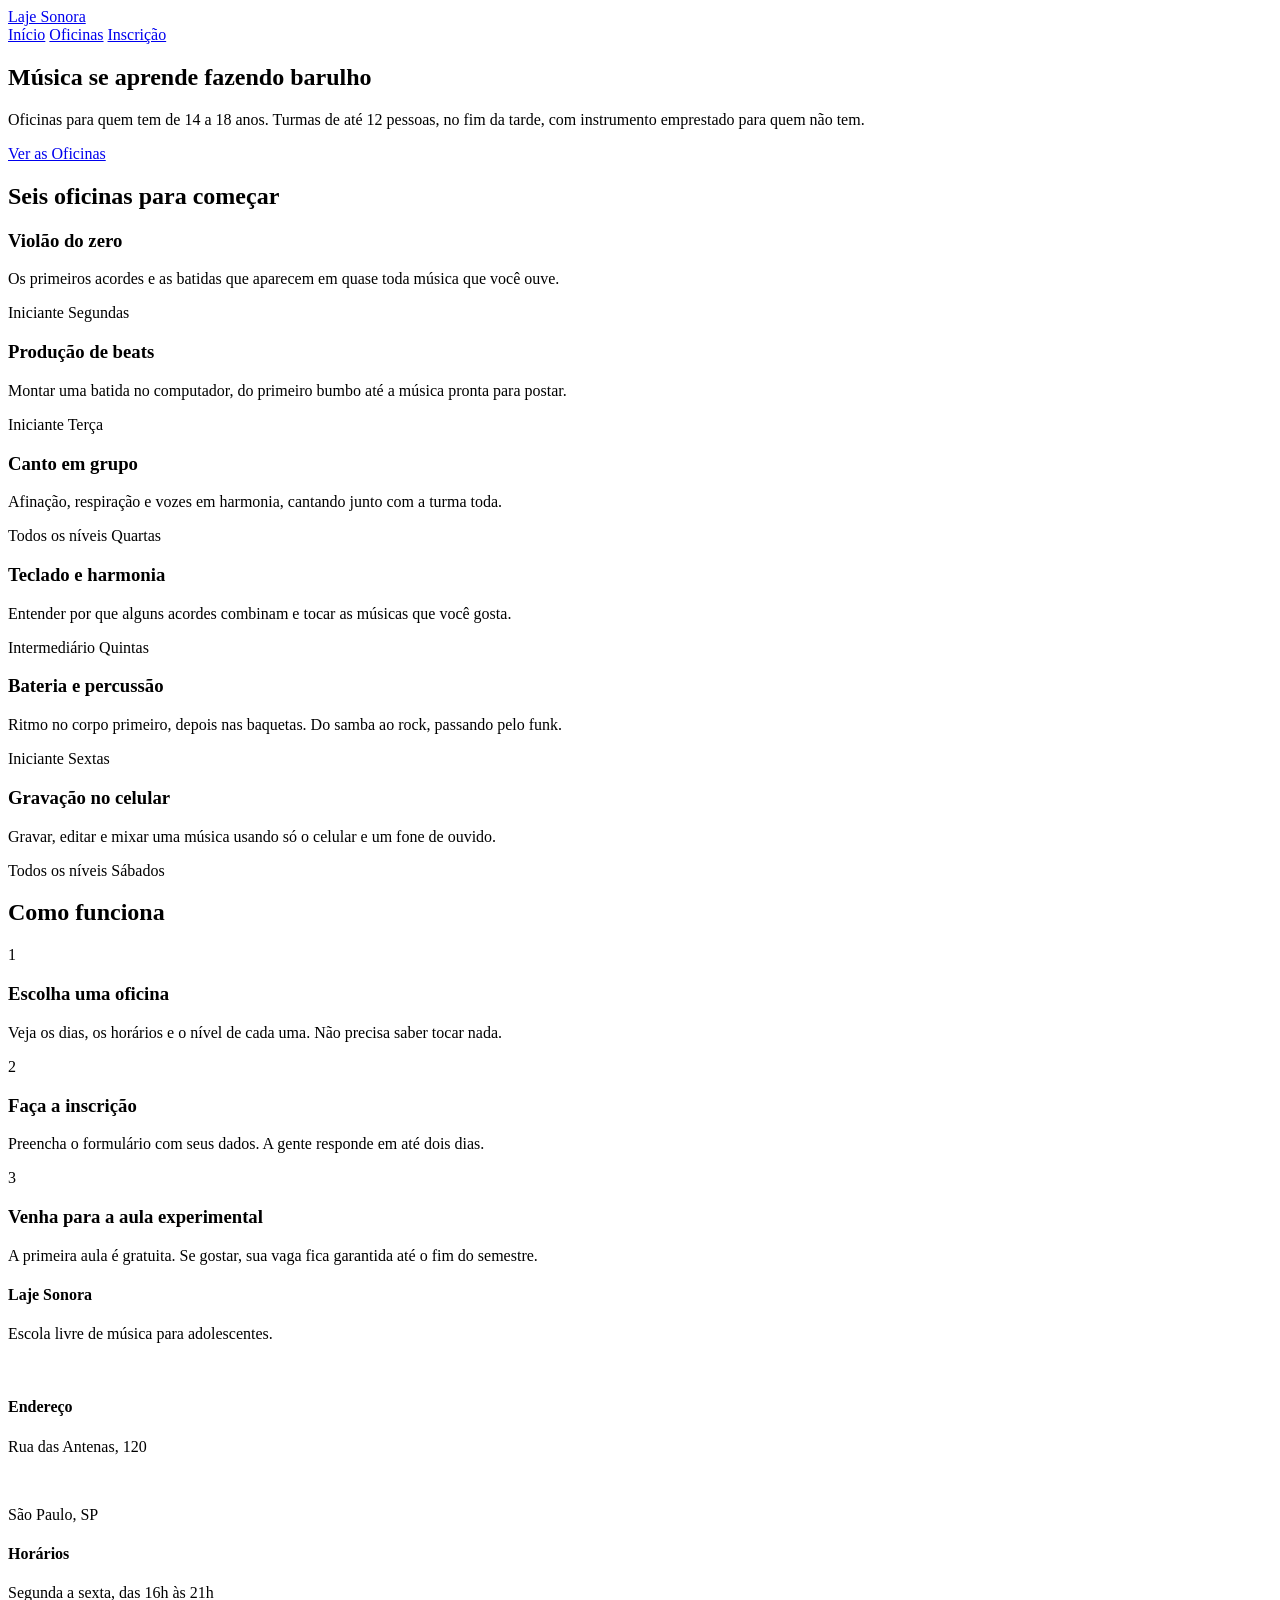
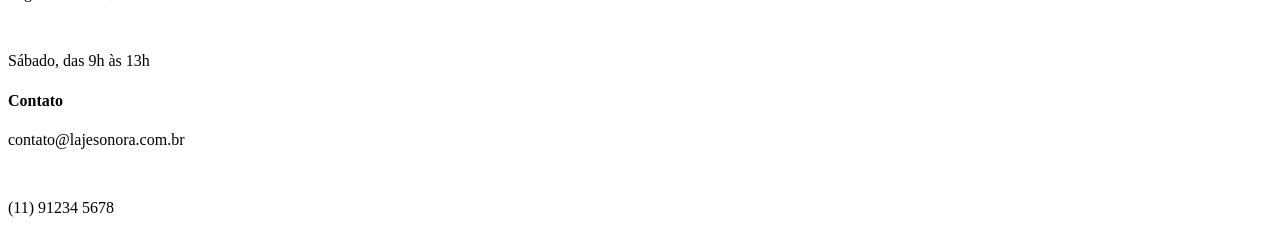
==== index.html @ 5c6cc82a "primeiro commit" ====
<!DOCTYPE html>
<html lang="pt-BR">
<head>
    <meta charset="UTF-8">
    <meta name="viewport" content="width=device-width, initial-scale=1.0">
    <link rel="preconnect" href="https://fonts.googleapis.com">
    <link rel="preconnect" href="https://fonts.gstatic.com" crossorigin>
    <link href="https://fonts.googleapis.com/css2?family=Archivo:ital,wght@0,100..900;1,100..900&family=Big+Shoulders:opsz,wght@10..72,100..900&display=swap" rel="stylesheet">
    <link rel="stylesheet" href="./index.css">
    <title>Laje Sonora | Início</title>
</head>
<body>
    <header class="topo">
        <a href="./index.html" class="logo">Laje Sonora</a>        
        <nav class="menu">
            <a href="./index.html" class="atual">Início</a>
            <a href="./oficinas.html">Oficinas</a>
            <a href="./inscricao.html">Inscrição</a>
        </nav>
    </header>
    <main>
        <section class="conteudo cartazes">
            <div class="cartaz cartaz-principal">
                <h1>Música se aprende fazendo barulho</h1>
            </div>
            <div class="cartaz cartaz-lateral">
                <p>Oficinas para quem tem de 14 a 18 anos. Turmas de até 12 pessoas, no fim da tarde, com instrumento emprestado para quem não tem.</p>
                <a href="oficinas.html" class="botao">Ver as Oficinas</a>
            </div>
        </section>
        <section class="conteudo secao">
            <h2 class="titulo-secao">Seis oficinas para começar</h2>
            <div class="cards">
                <article class="foto foto-azul">
                <div class="card-texto">
                    <h3>Violão do zero</h3>
                    <p>Os primeiros acordes e as batidas que aparecem em quase toda música que você ouve.</p>
                    <div class="card-info">
                        <span>Iniciante</span>
                        <span>Segundas</span>
                    </div>
                </div>
                </article>
                <article class="foto foto-amarela">
                <div class="card-texto">
                    <h3>Produção de beats</h3>
                    <p>Montar uma batida no computador, do primeiro bumbo até a música pronta para postar.</p>
                    <div class="card-info">
                        <span>Iniciante</span>
                        <span>Terça</span>
                    </div>
                </div>
                </article>
                <article class="foto foto-tinta">
                <div class="card-texto">
                    <h3>Canto em grupo</h3>
                    <p>Afinação, respiração e vozes em harmonia, cantando junto com a turma toda.</p>
                    <div class="card-info">
                        <span>Todos os níveis</span>
                        <span>Quartas</span>
                    </div>
                </div>
                </article>
                <article class="foto">
                <div class="card-texto">
                    <h3>Teclado e harmonia</h3>
                    <p>Entender por que alguns acordes combinam e tocar as músicas que você gosta.</p>
                    <div class="card-info">
                        <span>Intermediário</span>
                        <span>Quintas</span>
                    </div>
                </div>
                </article>
                <article class="foto foto-azul">
                    <div class="card-texto">
                        <h3>Bateria e percussão</h3>
                        <p>Ritmo no corpo primeiro, depois nas baquetas. Do samba ao rock, passando pelo funk.</p>
                        <div class="card-info">
                            <span>Iniciante</span>
                            <span>Sextas</span>
                        </div>
                    </div>
                </article>
                <article class="foto foto-amarela">
                    <div class="card-texto">
                        <h3>Gravação no celular</h3>
                        <p>Gravar, editar e mixar uma música usando só o celular e um fone de ouvido.</p>
                        <div class="card-info">
                            <span>Todos os níveis</span>
                            <span>Sábados</span>
                        </div>
                    </div>
                </article>
            </div>
        </section>
        <section class="conteudo secao">
            <h2 class="titulo-secao">Como funciona</h2>
            <div class="passos">
                <p class="passo-numero">1</p>
                <h3>Escolha uma oficina</h3>
                <p>Veja os dias, os horários e o nível de cada uma. Não precisa saber tocar nada.</p>
            </div>
            <div class="passos">
                <p class="passo-numero">2</p>
                <h3>Faça a inscrição</h3>
                <p>Preencha o formulário com seus dados. A gente responde em até dois dias.</p>
            </div>
            <div class="passos">
                <p class="passo-numero">3</p>
                <h3>Venha para a aula experimental</h3>
                <p>A primeira aula é gratuita. Se gostar, sua vaga fica garantida até o fim do semestre.</p>
            </div>
        </section>
    </main>
    <footer class="rodape">
        <div class="conteudo rodape-colunas">
            <div class="rodape-coluna">
                <h4>Laje Sonora</h4>
                <p>Escola livre de música para adolescentes.</p>
                <br>
            </div>
        </div>
        <div class="conteudo rodape-colunas">
            <div class="rodape-coluna">
                <h4>Endereço</h4>
                <p>Rua das Antenas, 120</p>
                <br>
                <p>São Paulo, SP</p>
            </div>
        </div>
        <div class="conteudo rodape-colunas">
            <div class="rodape-coluna">
                <h4>Horários</h4>
                <p>Segunda a sexta, das 16h às 21h</p>
                <br>
                <p>Sábado, das 9h às 13h</p>
            </div>
        </div>
        <div class="conteudo rodape-colunas">
            <div class="rodape-coluna">
                <h4>Contato</h4>
                <p>contato@lajesonora.com.br</p>
                <br>
                <p>(11) 91234 5678</p>
            </div>
        </div>
    </footer>
</body>
</html>
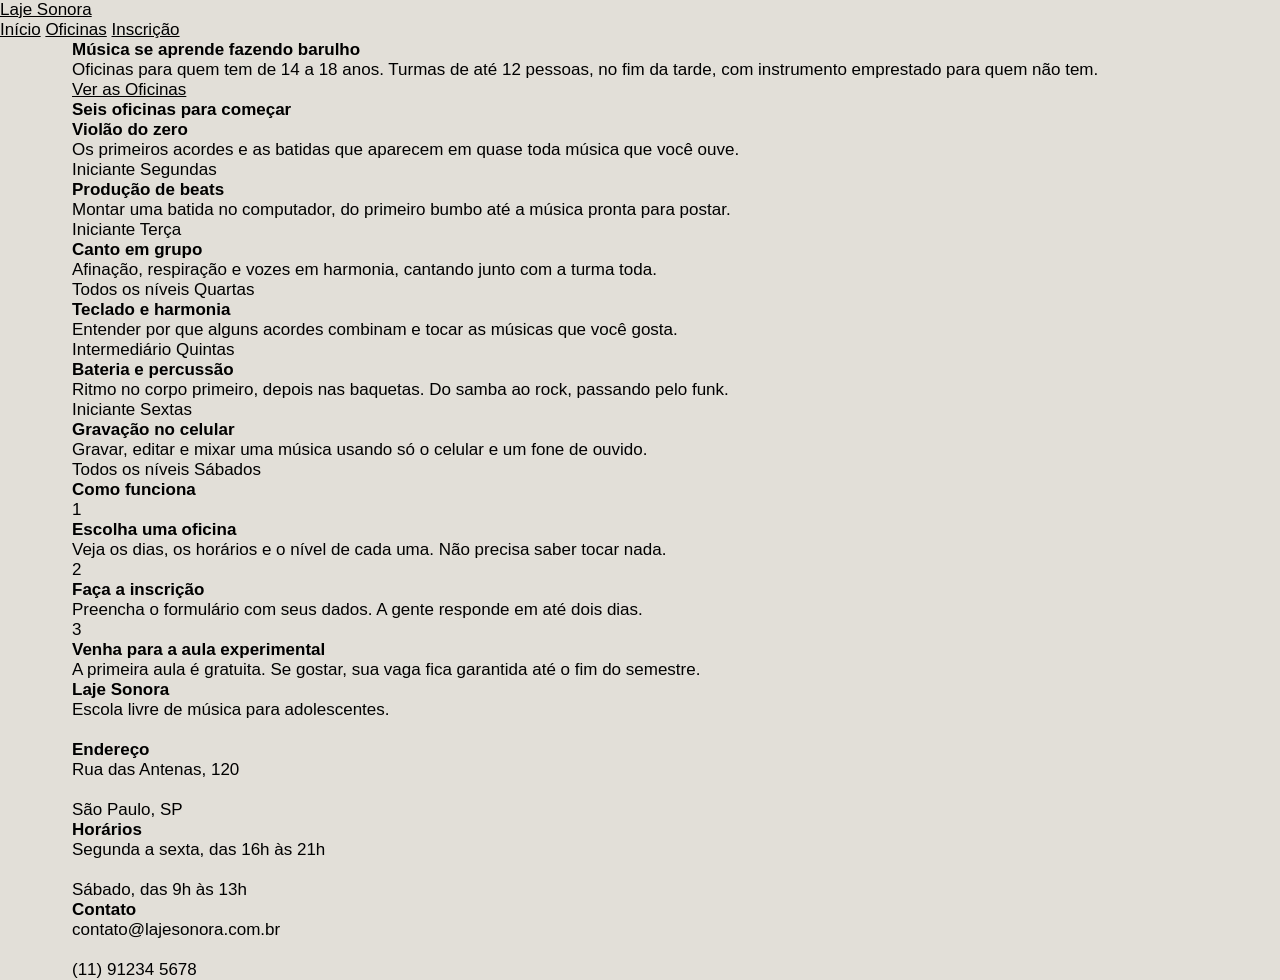
==== commit 23b8b225: "CSS geral: reset, variáveis e fontes" ====
--- a/index.html
+++ b/index.html
@@ -96,19 +96,21 @@
         <section class="conteudo secao">
             <h2 class="titulo-secao">Como funciona</h2>
             <div class="passos">
-                <p class="passo-numero">1</p>
-                <h3>Escolha uma oficina</h3>
-                <p>Veja os dias, os horários e o nível de cada uma. Não precisa saber tocar nada.</p>
-            </div>
-            <div class="passos">
-                <p class="passo-numero">2</p>
-                <h3>Faça a inscrição</h3>
-                <p>Preencha o formulário com seus dados. A gente responde em até dois dias.</p>
-            </div>
-            <div class="passos">
-                <p class="passo-numero">3</p>
-                <h3>Venha para a aula experimental</h3>
-                <p>A primeira aula é gratuita. Se gostar, sua vaga fica garantida até o fim do semestre.</p>
+                <div class="passo">
+                    <p class="passo-numero">1</p>
+                    <h3>Escolha uma oficina</h3>
+                    <p>Veja os dias, os horários e o nível de cada uma. Não precisa saber tocar nada.</p>
+                </div>
+                <div class="passo">
+                    <p class="passo-numero">2</p>
+                    <h3>Faça a inscrição</h3>
+                    <p>Preencha o formulário com seus dados. A gente responde em até dois dias.</p>
+                </div>
+                <div class="passo">
+                    <p class="passo-numero">3</p>
+                    <h3>Venha para a aula experimental</h3>
+                    <p>A primeira aula é gratuita. Se gostar, sua vaga fica garantida até o fim do semestre.</p>
+                </div>
             </div>
         </section>
     </main>
--- a/index.css
+++ b/index.css
@@ -0,0 +1,37 @@
+* {
+    margin: 0;
+    padding: 0;
+    box-sizing: border-box;
+}
+
+:root{
+    --concreto: #E2DFD8;
+    --concreto-escuro: #CBC7BE;
+    --tinta: #0F1E3D;
+    --caixa-dagua: #1F5FBF;
+    --fita: #F3C623;
+    --branco: #ffffff;
+    --fonte-cartaz: "Big Shoulders", "Arial Narrow", sans-serif;
+    --fonte-texto: "Archivo", Arial, sans-serif;
+}
+
+*{
+    background-color: var(--concreto);
+    color: var(--tinta);
+    font-family: var(--fonte-texto);
+    font-size: 17px;
+    height: 1.55;
+    color: inherit;
+}
+
+h1, h2, h3{
+    font-family: var(--fonte-cartaz);
+    font-weight: 900;
+    height: 0.95;
+}
+
+.conteudo{
+    width: 1200px;
+    margin-inline: auto;
+    padding-inline: 32px;
+}
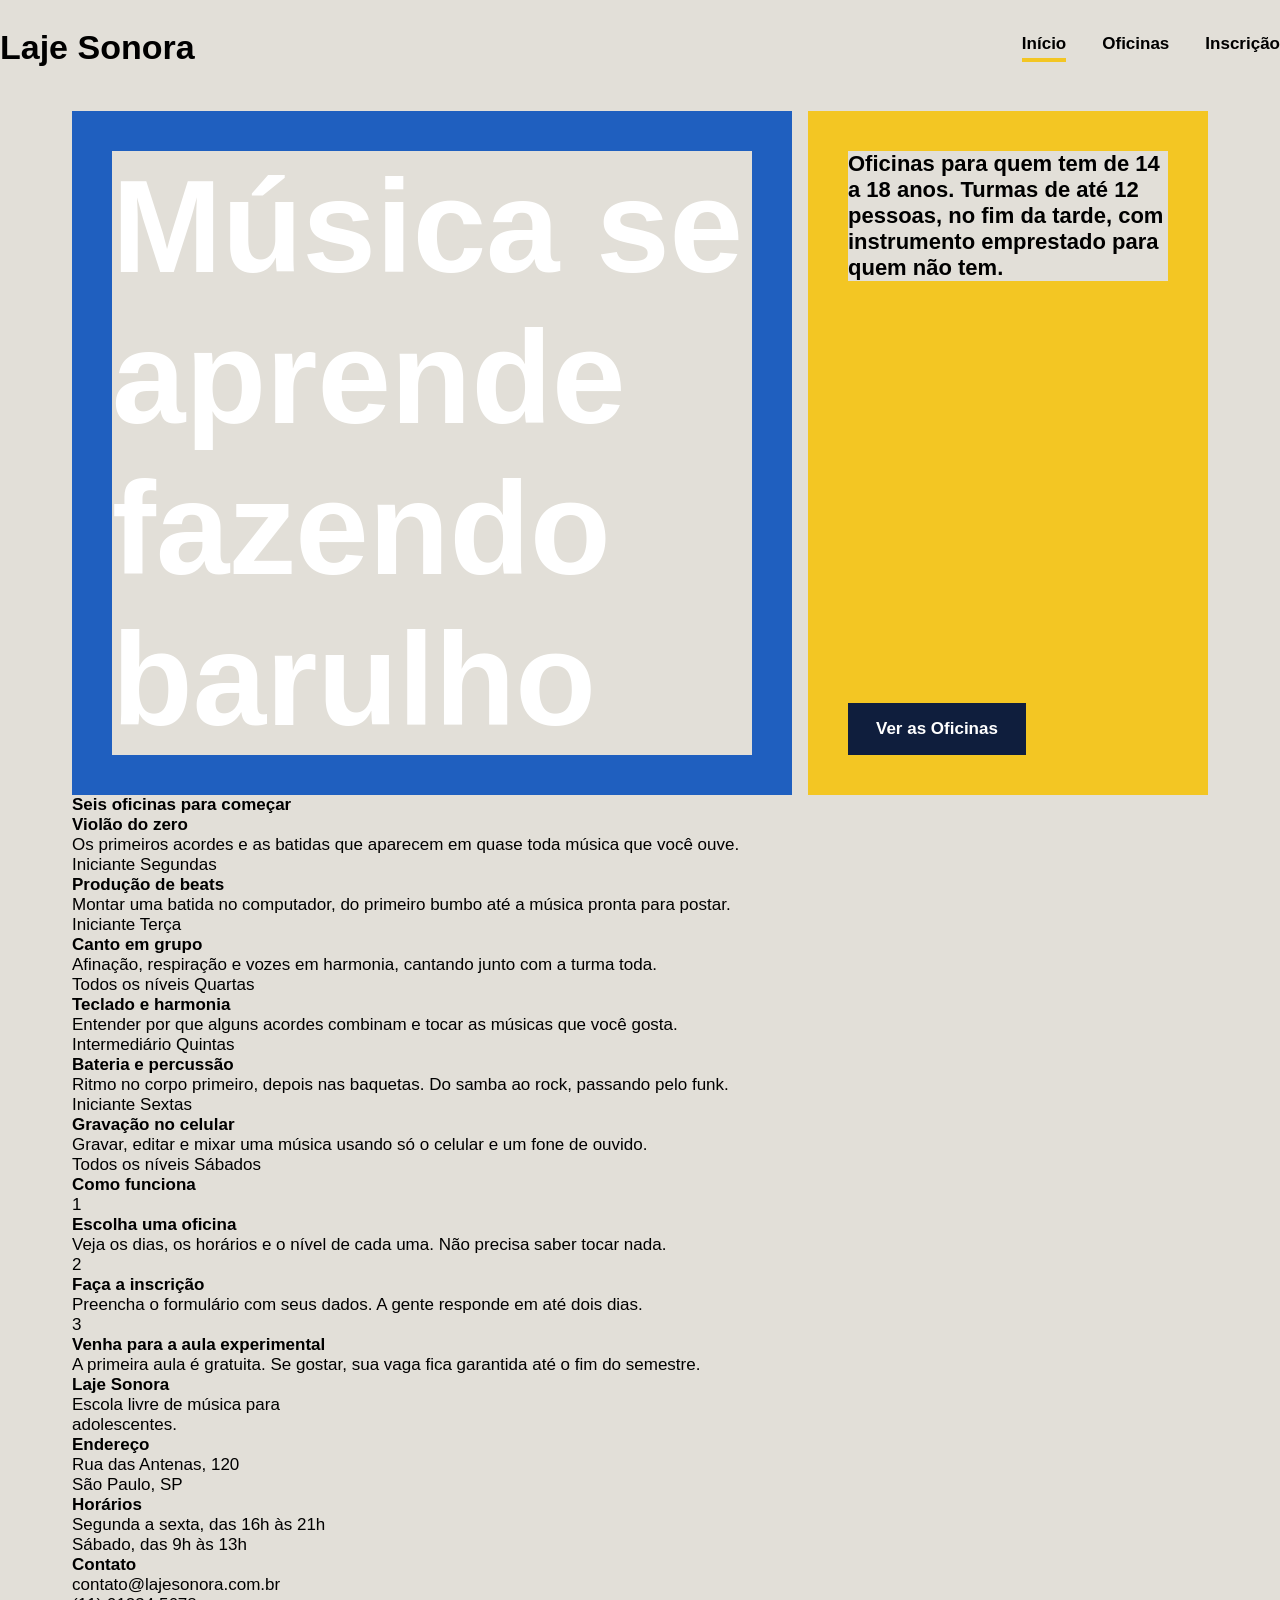
==== commit be8ef816: "Cartazes do topo" ====
--- a/index.html
+++ b/index.html
@@ -118,32 +118,25 @@
         <div class="conteudo rodape-colunas">
             <div class="rodape-coluna">
                 <h4>Laje Sonora</h4>
-                <p>Escola livre de música para adolescentes.</p>
-                <br>
+                <p>Escola livre de música para <br> adolescentes.</p>
             </div>
         </div>
         <div class="conteudo rodape-colunas">
             <div class="rodape-coluna">
                 <h4>Endereço</h4>
-                <p>Rua das Antenas, 120</p>
-                <br>
-                <p>São Paulo, SP</p>
+                <p>Rua das Antenas, 120 <br> São Paulo, SP</p>
             </div>
         </div>
         <div class="conteudo rodape-colunas">
             <div class="rodape-coluna">
                 <h4>Horários</h4>
-                <p>Segunda a sexta, das 16h às 21h</p>
-                <br>
-                <p>Sábado, das 9h às 13h</p>
+                <p>Segunda a sexta, das 16h às 21h <br> Sábado, das 9h às 13h</p>
             </div>
         </div>
         <div class="conteudo rodape-colunas">
             <div class="rodape-coluna">
                 <h4>Contato</h4>
-                <p>contato@lajesonora.com.br</p>
-                <br>
-                <p>(11) 91234 5678</p>
+                <p>contato@lajesonora.com.br <br> (11) 91234 5678</p>
             </div>
         </div>
     </footer>
--- a/index.css
+++ b/index.css
@@ -34,4 +34,93 @@
     width: 1200px;
     margin-inline: auto;
     padding-inline: 32px;
+}
+
+.topo{
+    padding-block: 28px;
+    display: flex;
+    justify-content: space-between;
+    align-items: center;
+}
+
+.logo{
+    font-family: var(--fonte-cartaz);
+    font-size: 34px;
+    font-weight: 900;
+    text-decoration: none;
+}
+
+.menu{
+    display: flex;
+    gap: 36px;
+}
+
+.menu a{
+    font-weight: 600;
+    text-decoration: none;
+    padding-bottom: 4px;
+    border-bottom: 4px solid transparent;
+}
+
+.menu a:hover{
+    border-bottom-color: var(--tinta);
+}
+
+.menu a.atual{
+    border-bottom-color: var(--fita);
+}
+
+.cartazes{
+    margin-top: 16px;
+    display: flex;
+    gap: 16px;
+}
+
+.cartaz{
+    padding: 40px;
+}
+
+.cartaz-principal{
+    background-color: var(--caixa-dagua);
+    color: var(--branco);
+    flex: 2;
+}
+
+.cartaz-principal h1{
+    font-size: 132px;
+    max-width: 9ch;
+}
+
+.cartaz-lateral{
+    background-color: var(--fita);
+    flex: 1;
+    display: flex;
+    flex-direction: column;
+    justify-content: space-between;
+    gap: 32px;
+}
+
+.cartaz-lateral p{
+    font-size: 22px;
+    font-weight: 600;
+    height: 1.3;
+}
+
+.botao{
+    padding: 16px 28px;
+    background-color: var(--tinta);
+    color: var(--branco);
+    text-decoration: none;
+    font-weight: 700;
+    border: none;
+    font-size: 17px;
+    cursor: pointer;
+}
+
+.botao:hover{
+    background-color: var(--caixa-dagua);
+}
+
+.cartaz-lateral{
+    align-items: flex-start;
 }
